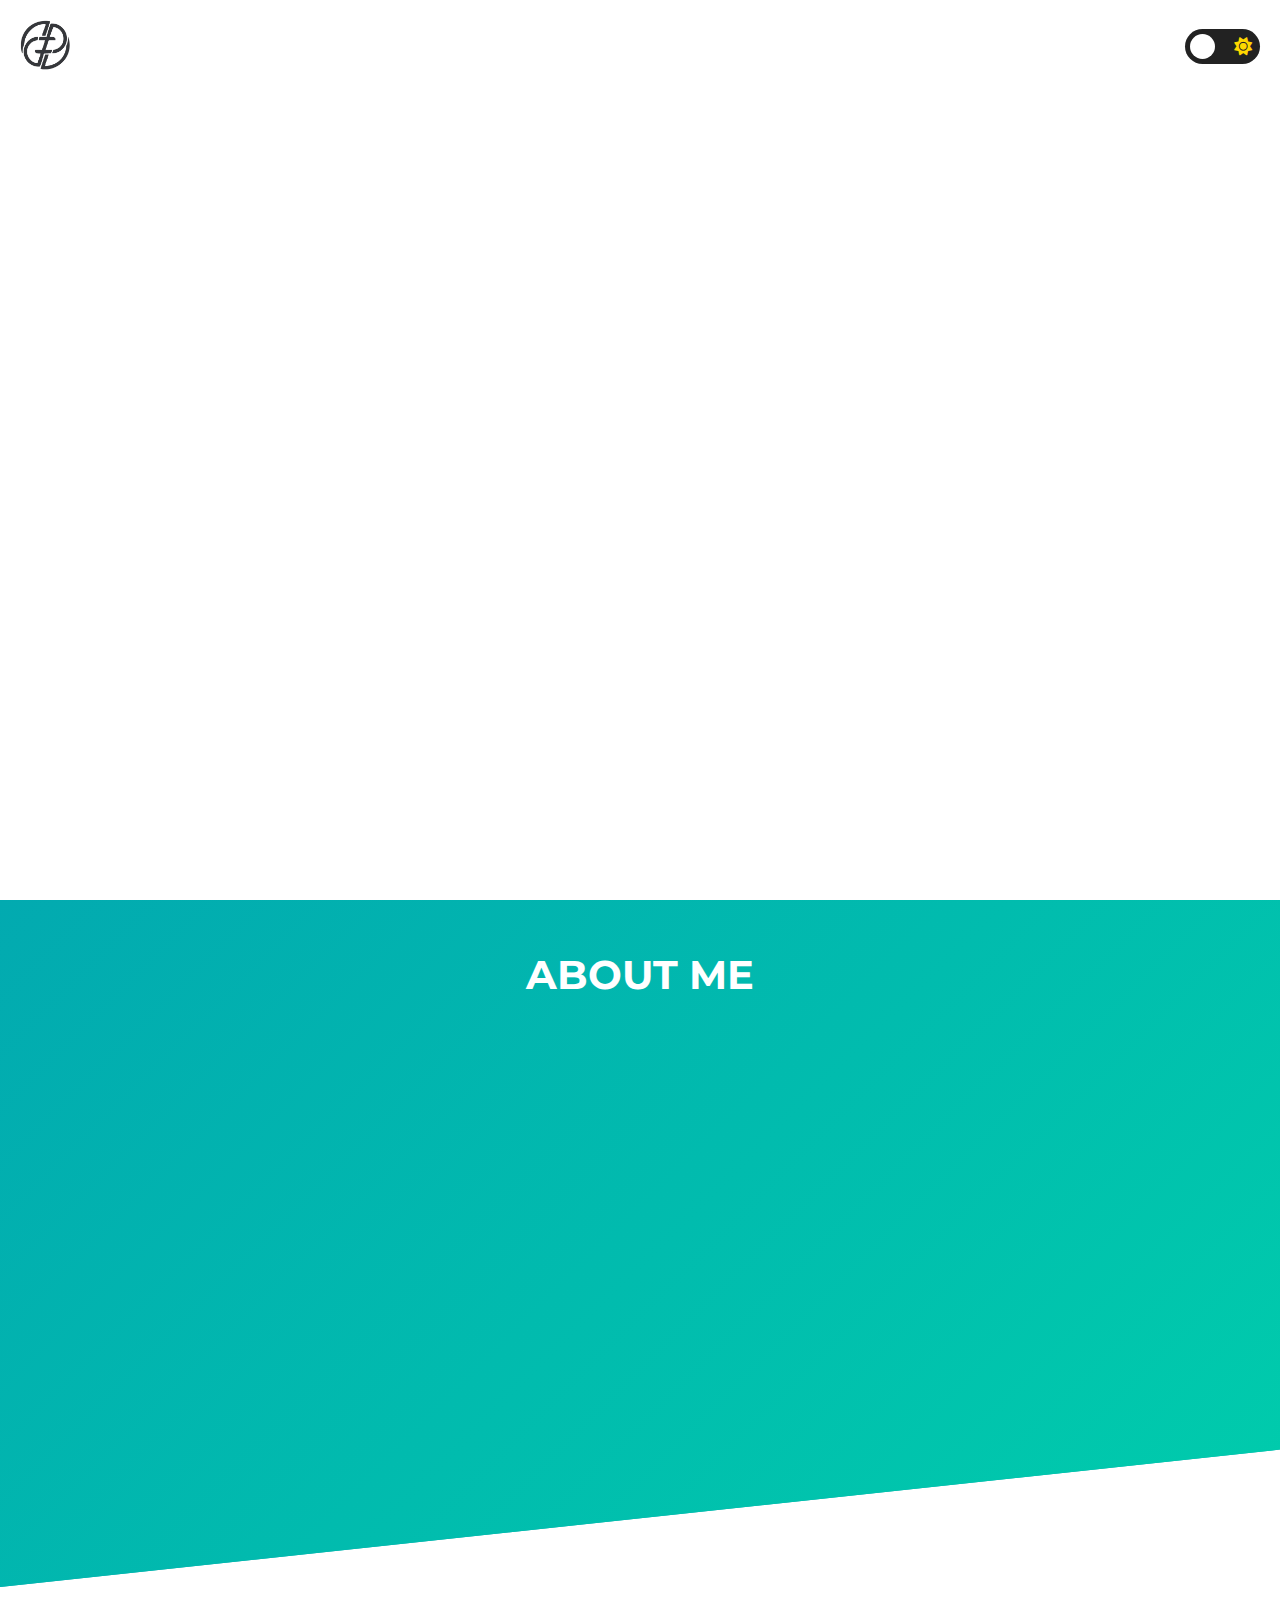
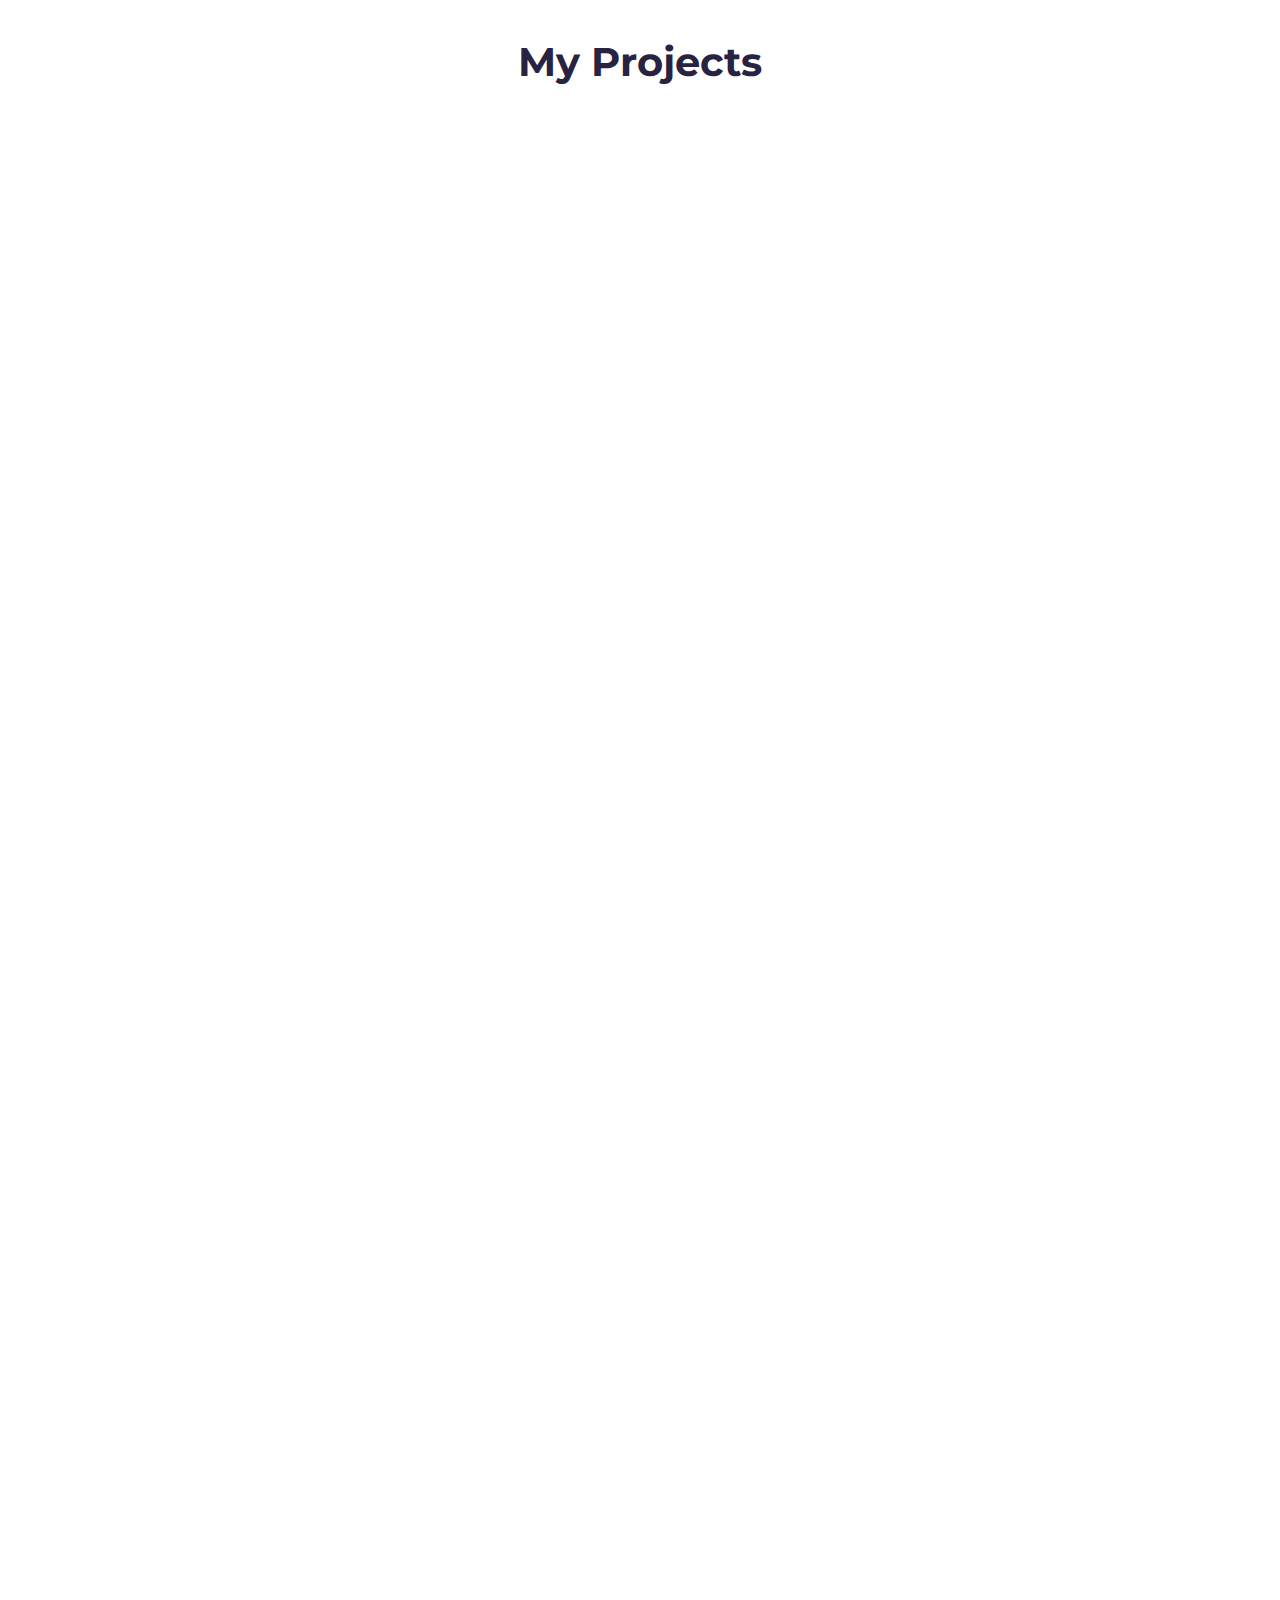
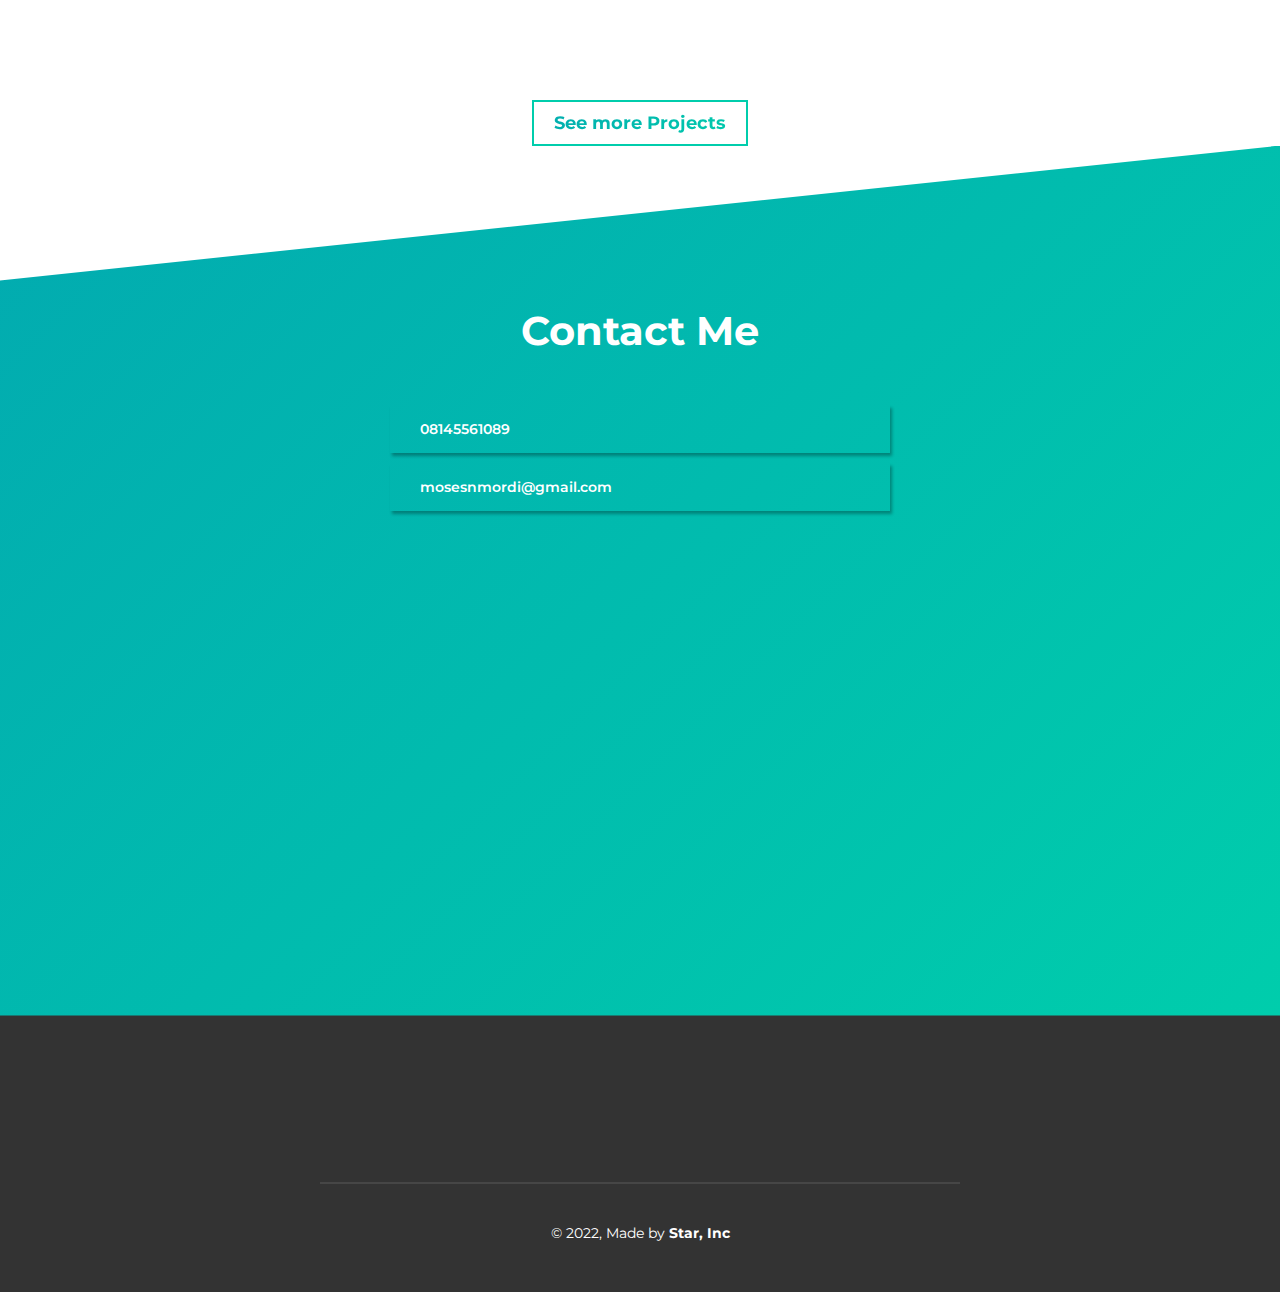
==== Frontend/index.html @ 3a2973d3 "update" ====
<!DOCTYPE html>
<html lang="en">
  <head>
    <meta charset="UTF-8" />
    <meta http-equiv="X-UA-Compatible" content="IE=edge" />
    <meta name="viewport" content="width=device-width, initial-scale=1.0" />
    <!-- Todo: put here your site title -->
    <title>[Moses Mordi] | Developer</title>
    <!-- Todo: add some coding keywords below - e.g: (javascript, yourusername, etc) -->
    <meta
      name="keywords"
      content="[Moses], Web Developer"
    />
    <!-- Todo: improve your SEO by adding a small description of you -->
    <meta name="description" content="Remote Junior Web Developer" />
    <link rel="preconnect" href="https://fonts.googleapis.com" />
    <link rel="preconnect" href="https://fonts.gstatic.com" crossorigin />
    <link
      rel="stylesheet"
      href="https://cdnjs.cloudflare.com/ajax/libs/font-awesome/6.1.2/css/all.min.css"
    />
    <link
      rel="icon"
      type="image/png"
      sizes="32x32"
      href="./IMG/Logo-dark.webp"
    />

    <link rel="stylesheet" href="./CSS/style.css" />
    <link rel="stylesheet" href="./CSS/utilities.css" />
    <link rel="stylesheet" href="./CSS/media.css" />
    <script src="https://cdn.lordicon.com/xdjxvujz.js"></script>
    <script defer src="./Scripts/scrollReveal.js"></script>
    <script defer type="module" src="./index.js"></script>
  </head>
  <body>
    <!-- HERO SECTION -->
    <section id="hero" class="hero__section d_f ai_c fd_c">
      <header>
        <nav class="nav d_f jc_sb ai_c sticky">
          <a href="#hero" class="logo">
            <img
              class="logo-icon logo-active"
              src="./IMG/Logo-dark.webp"
              alt="Logo image"
            />
            <!-- <img
              class="logo-icon"
              src="./IMG/Logo-light.webp"
              alt="Logo image"
            /> -->
          </a>
          <div class="switch-container">
            <input type="checkbox" id="switch" />
            <label for="switch">
              <i class="fas fa-sun"></i>
              <i class="fas fa-moon"></i>
              <span class="ball"></span>
            </label>
          </div>
        </nav>
      </header>

      <div class="hero__text-container d_f fd_c ai_s jc_c mw-medium">
        <h1 class="hero__lead--text">
          Hi, my name is <span>Moses Mordi</span><br />
          I'm a Web Developer
        </h1>
        <a class="hero--button btn btn--primary" href="#about"> Know More</a>
      </div>
    </section>
    <!-- ABOUT SECTION -->
    <section id="about" class="about__section">
      <div class="about__container">
        <h2 class="about--header ta_c header_primary">ABOUT ME</h2>
        <div class="about__content d_f">
          <div class="about__content--image d_f jc_c ai_c left__column">
            <img src="./IMG/me.jpg" alt="A picture of me" />
          </div>
          <div class="about__content--text d_f fd_c jc_c right__column">
            <p class="about__content--bio">
              I am a Web developer, passionate about building impactful,
              scalable social and technical systems. I also write technical
              articles and actively participate in internship programs while
              working trying to land tech roles.
            </p>
            <div class="tech__stack-container">
              <h2 class="about__content--header">My Current Tech Stack</h2>
              <ul class="tech__stack d_f">
                <li class="tech__stack--skill">
                  HTML5<i class="fa-brands fa-html5"></i>
                </li>
                <li class="tech__stack--skill">
                  CSS3<i class="fa-brands fa-css3"></i>
                </li>
                <!--<li class="tech__stack--skill">
                  Figma<i class="fa-brands fa-figma"></i>
                </li>-->
                <!--<li class="tech__stack--skill">
                  SCSS<i class="fa-brands fa-sass"></i>
                </li>-->
                <li class="tech__stack--skill">
                  Responsive design<i class="fa-solid fa-ruler-combined"></i>
                </li>
                <li class="tech__stack--skill">
                  JavaScript ES6<i class="fa-brands fa-square-js"></i>
                </li>
                <li class="tech__stack--skill">
                  Hashnode<i class="fa-brands fa-hashnode"></i>
                </li>
                <li class="tech__stack--skill">
                  Technical Writing<i class="fa-solid fa-pen"></i>
                </li>
                <li class="tech__stack--skill">
                  Git<i class="fa-solid fa-code-branch"></i>
                </li>
                <li class="tech__stack--skill">
                  GitHub<i class="fa-brands fa-github"></i>
                </li>
              </ul>
            </div>

            <!-- <a class="about__content--button btn btn--light" href="#">
              View Resume</a
            > -->
          </div>
        </div>
      </div>
    </section>
    <!-- PROJECT SECTION -->
    <div class="project__section">
      <h2 class="project__section--header header_primary ta_c">
        My Projects
        <lord-icon
          class="lord-icon"
          src="https://cdn.lordicon.com/gakvfgma.json"
          trigger="loop"
          delay="1000"
          colors="primary:#333"
          style="width: 5rem; height: 5rem; font-weight: 700"
        >
        </lord-icon>
      </h2>
      <div class="project__container d_f mw-medium">
        <div class="project__text--area d_f fd_c left__column hidden__left">
          <h2 class="project__name header_secondary">Portfolio Website</h2>
          <p class="project__description">
            My first portfolio website which encapsulates all my current skills
            in Web Development so far. It holds a number of projects I've worked
            on, and some cool interactive features, feel free to mess around and
            explore.
          </p>
          <div class="project__buttons d_f">
            <a
              class="btn btn--primary"
              href="https://david-portfolio-main.netlify.app"
              target="_blank"
              >See Live</a
            >
            <a
              class="btn btn--primary"
              href="#"
              target="_blank"
              >View Source</a
            >
          </div>
        </div>
        <a
          href="https://david-portfolio-main.netlify.app"
          class="project__img--area right__column hidden__right"
          target="_blank"
        >
          <img src="./IMG/Portfolio.webp" alt="Portfolio image preview" />
        </a>
      </div>
      <div class="project__container d_f mw-medium">
        <div class="project__text--area d_f fd_c left__column hidden__left">
          <h2 class="project__name header_secondary">Space Tourism</h2>
          <p class="project__description">
            The beauty of our solar system and the idea of space travel served
            as the inspiration for this project, which featured some fascinating
            planets, our gallant space crew for the expeditions, and some of the
            tools used in space exploration.
          </p>
          <div class="project__buttons d_f">
            <a
              class="btn btn--primary"
              href="https://space-tourism-femc.netlify.app"
              target="_blank"
              >See Live</a
            >
            <a
              class="btn btn--primary"
              href="#"
              target="_blank"
              >View Source</a
            >
          </div>
        </div>
        <a
          href="https://space-tourism-femc.netlify.app"
          class="project__img--area right__column hidden__right"
          target="_blank"
        >
          <img src="./IMG/Space-Tourism.webp" alt="Space Tourism Preview" />
        </a>
      </div>
      <div class="project__container d_f mw-medium">
        <div class="project__text--area d_f fd_c left__column hidden__left">
          <h2 class="project__name header_secondary">Lazy Loading Article</h2>
          <p class="project__description">
            This is a technical article implementing image lazy loading using
            JavaScript's Intersection Observer to improve website speed and
            performance.
          </p>
          <div class="project__buttons d_f">
            <a
              class="btn btn--primary"
              href="#"
              target="_blank"
              >See Live</a
            >
            <a
              class="btn btn--primary"
              href="#"
              target="_blank"
              >View Source</a
            >
          </div>
        </div>
        <a
          href="#"
          class="project__img--area right__column hidden__right"
          target="_blank"
        >
          <img src="./IMG/Lazy-loading.webp" alt="Lazy Loading Preview" />
        </a>
      </div>
      <div class="project__container d_f mw-medium">
        <div class="project__text--area d_f fd_c left__column hidden__left">
          <h2 class="project__name header_secondary">Widget Article</h2>
          <p class="project__description">
            This article discusses the creation of a widget that can display the
            current weather, time, and date. It provides step-by-step
            instructions and code examples to help readers build their own
            weather widget. Whether you're a beginner or an experienced
            developer, this tutorial has something for you.
          </p>
          <div class="project__buttons d_f">
            <a
              class="btn btn--primary"
              href="#"
              target="_blank"
              >See Live</a
            >
            <a
              class="btn btn--primary"
              href="#"
              target="_blank"
              >View Source</a
            >
          </div>
        </div>
        <a
          href="#"
          class="project__img--area right__column hidden__right"
          target="_blank"
        >
          <img src="./IMG/Widget-Article.webp" alt="Pseudo Elements Preview" />
        </a>
      </div>

      <div class="project__container d_f mw-medium">
        <div class="project__text--area d_f fd_c left__column hidden__left">
          <h2 class="project__name header_secondary">Promises Article</h2>
          <p class="project__description">
            A Beginner's Guide to Understanding the Lifecycle of a JavaScript
            Promise" is an article that provides a comprehensive introduction to
            promises in JavaScript. It covers the basics of promises, as well as
            more advanced topics such as handling errors and chaining promises.
          </p>
          <div class="project__buttons d_f">
            <a
              class="btn btn--primary"
              href="#"
              target="_blank"
              >See Live</a
            >
            <a
              class="btn btn--primary"
              href="#"
              target="_blank"
              >View Source</a
            >
          </div>
        </div>
        <a
          href="#"
          class="project__img--area right__column hidden__right"
          target="_blank"
        >
          <img src="./IMG/Promises.webp" alt="Pseudo Elements Preview" />
        </a>
      </div>

      <div class="project__container d_f mw-medium">
        <div class="project__text--area d_f fd_c left__column hidden__left">
          <h2 class="project__name header_secondary">
            Pseudo Elements Article
          </h2>
          <p class="project__description">
            This is a technical article on CSS Pseudo elements explaining how to
            use these elements to build custom aesthetic effects and animations
            without using any additional libraries for frameworks.
          </p>
          <div class="project__buttons d_f">
            <a
              class="btn btn--primary"
              href="#"
              target="_blank"
              >See Live</a
            >
            <a
              class="btn btn--primary"
              href="#"
              target="_blank"
              >View Source</a
            >
          </div>
        </div>
        <a
          href="#"
          class="project__img--area right__column hidden__right"
          target="_blank"
        >
          <img src="./IMG/Pseudo-elements.webp" alt="Pseudo Elements Preview" />
        </a>
      </div>

      <div class="project__container d_f mw-medium">
        <div class="project__text--area d_f fd_c left__column">
          <h2 class="project__name header_secondary">Blogr</h2>
          <p class="project__description">
            Blogr is a fascinating user-friendly publishing platform which aids
            users to promote their online brand. Blogr features an exceedingly
            intuitive interface which lets you focus on one thing: creating
            content. The editor supports management of multiple blogs and allows
            easy manipulation of embeds such as images, videos, and Markdown.
          </p>
          <div class="project__buttons d_f">
            <a
              class="btn btn--primary"
              href="https://blogr-femc.netlify.app/"
              target="_blank"
              >See Live</a
            >
            <a
              class="btn btn--primary"
              href="#"
              target="_blank"
              >View Source</a
            >
          </div>
        </div>
        <a
          href="https://blogr-femc.netlify.app/"
          target="_blank"
          class="project__img--area right__column hidden__right"
        >
          <img src="./IMG/Blogr.webp" alt="Blogr Page Preview" />
        </a>
      </div>
      <div class="project__container d_f mw-medium">
        <div class="project__text--area d_f fd_c left__column">
          <h2 class="project__name header_secondary">Huddle</h2>
          <p class="project__description">
            Huddle is a platform used to effectively create communities to
            easily connect creators to their users. It features a beautiful
            interface and lots of exciting functionalities to keep everyone
            engaged.
          </p>
          <div class="project__buttons d_f">
            <a
              class="btn btn--primary"
              href="https://huddle-femc.netlify.app"
              target="_blank"
              >See Live</a
            >
            <a
              class="btn btn--primary"
              href="#"
              target="_blank"
              >View Source</a
            >
          </div>
        </div>
        <a
          href="https://huddle-femc.netlify.app"
          target="_blank"
          class="project__img--area right__column"
        >
          <img src="./IMG/Huddle.webp" alt="Huddle Page preview" />
        </a>
      </div>
      <div class="more__projects d_f jc_c">
        <a
          href="./HTML/projects.html"
          class="more__projects--button ta_c mw-medium btn btn--primary"
          >See more Projects</a
        >
      </div>
    </div>
    <!-- CALL TO ACTION SECTION -->
    <section class="cta__section">
      <div class="cta__container d_f fd_c ai_c mw-small">
        <span class="cta__icon">
          <lord-icon
            src="https://cdn.lordicon.com/itykargr.json"
            trigger="loop"
            delay="800"
            colors="primary:#ffffff"
            style="width: 5rem; height: 5rem"
          >
          </lord-icon>
        </span>
        <h2 class="cta__header header_primary">Contact Me</h2>

        <a href="tel:08145561089" class="cta__contact--link">
          <lord-icon
            src="https://cdn.lordicon.com/cnyeuzxc.json"
            trigger="loop"
            delay="800"
            colors="primary:#ffffff"
            style="width: 25px; height: 25px"
          >
          </lord-icon>
          08145561089
        </a>
        <a href="mailto: mosesnmordi@gmail.com" class="cta__contact--link">
          <lord-icon
            src="https://cdn.lordicon.com/iicmtpsq.json"
            trigger="loop"
            delay="800"
            colors="primary:#ffffff"
            style="width: 25px; height: 25px"
          >
          </lord-icon>
          mosesnmordi@gmail.com
          </a>

        <form
          method="POST"
          data-netlify="true"
          name="contact"
          class="cta__form d_f fd_c bottom__column hidden__bottom"
        >
          <input type="text" name="name" placeholder="Full Name" />
          <input type="email" name="email" placeholder="Email Address" />
          <textarea
            name="message"
            cols="30"
            rows="10"
            placeholder="Message"
          ></textarea>
          <button
            class="cta_button btn btn--light"
            type="submit"
            value="Submit"
          >
            Submit
          </button>
        </form>
      </div>
    </section>
    <!-- FOOTER SECTION -->
    <section class="footer__section">
      <div class="footer__container d_f fd_c ai_c">
        <a href="#hero" class="back-top-top bottom__column hidden__bottom">
          <lord-icon
            src="https://cdn.lordicon.com/eflfmgmj.json"
            trigger="loop"
            delay="1000"
            colors="primary:#ffffff"
            style="width: 35px; height: 35px"
          >
          </lord-icon
        ></a>
        <div class="footer__socials d_f bottom__column hidden__bottom">
          <a
            href="#"
            target="_blank"
            class="footer__socials--link"
          >
            <i class="fa-brands fa-twitter"></i>
          </a>
          <a
            href="#"
            target="_blank"
            class="footer__socials--link"
          >
            <i class="fa-brands fa-github"></i>
          </a>
          <a
            href="#"
            target="_blank"
            class="footer__socials--link"
          >
            <i class="fa-brands fa-linkedin-in"></i>
          </a>
        </div>
        <div class="dashed__line"></div>
        <p class="copyright">
          &copy 2022, Made by
          <a href="#">Star, Inc</a>
        </p>
      </div>
    </section>
  </body>
</html>
---- Frontend/CSS/style.css ----
@import url("https://fonts.googleapis.com/css2?family=Montserrat:wght@300;400;700&display=swap");

* {
  padding: 0;
  margin: 0;
  box-sizing: border-box;
}

*::after,
*::before {
  margin: 0;
  padding: 0;
}

:root {
  --dark-text-color: #272341;
  --neutral-color: #fff;
  --primary-color-light: #00cdac;
  --primary-color-dark: #02aab0;
  --footer-bg: #333333;
  --body-color: #fff;
  --body-font: "Montserrat", sans-serif;
  --body-text-color: #222;
  scroll-behavior: smooth;
}

::selection {
  background: var(--primary-color-light);
}

::placeholder {
  font-family: var(--body-font);
}

::-webkit-scrollbar {
  width: 8px;
}
::-webkit-scrollbar-thumb {
  background: #00cdac;
  border-radius: 2px;
}
::-webkit-scrollbar-track {
  background: #f8f8f8;
}

body {
  font-family: var(--body-font);
  background: var(--body-color);
  color: var(--body-text-color);
  transition: all ease-in-out 0.5s;
}

html {
  font-size: 62.5%;
}

button {
  font-family: var(--body-font);
}

/* HERO SECTION STYLING */
.hero__section {
  height: 100vh;
  width: 100%;
  position: relative;
  padding-top: 0;
}
header {
  width: 100%;
  position: relative;
  transition: all ease-in-out 0.3s;
}

nav {
  width: 100%;
  padding: 2rem;
  margin: 0 auto;
  background: rgba(255, 255, 255, 0.5);
  transition: none;
}

.sticky {
  position: fixed;
  background: transparent;
  z-index: 2;
  transition: all ease-in-out 0.3s;
}

.logo img {
  width: 5rem;
}

/* DARK MODE SWITCH */
.switch-container {
  top: 20px;
  right: 20px;
  z-index: 3;
}

.switch-container label {
  display: flex;
  width: 75px;
  height: 35px;
  justify-content: space-between;
  align-items: center;
  padding: 0 6px;
  background: #222;
  border-radius: 50px;
  cursor: pointer;
  position: relative;
}

label i {
  font-size: 18px;
}
label .fa-sun {
  color: rgb(255, 215, 0);
  transition: 0.8s;
}
label .fa-moon {
  color: var(--neutral-color);
  transition: 0.8s;
}
label .ball {
  display: none;
}

input:checked + label .fa-sun {
  transform: translateX(43px);
}
input:checked + label .fa-moon {
  transform: translateX(-43px);
}

label .fa-sun {
  opacity: 1;
}
input:checked + label .fa-sun {
  opacity: 0;
}
label .fa-moon {
  opacity: 0;
}
input:checked + label .fa-moon {
  opacity: 1;
}

label .ball {
  position: absolute;
  display: block;
  width: 25px;
  height: 25px;
  top: 5px;
  left: 5px;
  background: var(--neutral-color);
  border-radius: 50%;
  transition: 0.8s;
}

input:checked + label .ball {
  transform: translateX(40px);
}

label .fa-sun {
  transform: translateX(43px);
}
input:checked + label .fa-sun {
  transform: translateX(0);
}

label {
  transition: 0.3s;
}
input:checked + label {
  background: rgb(192, 192, 192);
}
input:checked + label .ball {
  background: #222;
}

.nav input {
  display: none;
}

input:checked + label .fa-sun {
  transform: translateX(43px) rotate(160deg);
}

/* HERO TEXT STYLING */
.hero__text-container {
  height: calc(100vh - 10.5rem);
  gap: 4rem;
  padding: 0 2rem;
  width: 100%;
}

.hero__lead--text {
  font-size: 5.6rem;
  color: var(--dark-text-color);
  line-height: 7rem;
}

.hero__lead--text span {
  -webkit-background-clip: text;
  background-clip: text;
  background-image: linear-gradient(
    135deg,
    var(--primary-color-dark),
    var(--primary-color-light)
  );
  color: transparent;
}

.hero--button {
  font-size: 2.4rem;
  padding: 1rem 2rem;
}

/* HERO TEXT ANIMATION*/
.hero__lead--text {
  transform: translateX(-1200px);
  animation: heading 1s forwards ease-in;
  opacity: 0;
}
.hero--button {
  transform: translateX(-1200px);
  animation: text 1s forwards ease-in 0.5s;
  opacity: 0;
}

/* KEYFRAME ANIMATIONS */
@keyframes heading {
  to {
    transform: translateY(0);
    opacity: 1;
  }
}
@keyframes text {
  to {
    transform: translateX(0);
    opacity: 1;
  }
}

/* ABOUT SECTION STYLING */
.about__section {
  background-color: var(--primary-color-dark);
  background-image: linear-gradient(
    135deg,
    var(--primary-color-dark),
    var(--primary-color-light)
  );
  -webkit-clip-path: polygon(0 0, 100% 0, 100% 80%, 0 100%);
  clip-path: polygon(0 0, 100% 0, 100% 80%, 0 100%);
  padding-bottom: 10%;
  color: var(--neutral-color);
  overflow: hidden;
  margin-bottom: 5rem;
}

.about__container {
  max-width: 90rem;
  margin: auto;
  height: 100%;
}

.about--header {
  color: var(--neutral-color);
}

.about__content {
  height: auto;
  transition: all 1.5s ease-in;
}

.about__content--text {
  flex: 1;
  padding: 1rem 2rem;
  gap: 2rem;
}

.about__content--image {
  padding: 1rem 2rem;

  overflow: hidden;
}
.about__content--image img {
  width: 30rem;
  height: 40rem;
  border-radius: 5px;
}

.about__content--bio {
  font-size: 1.4rem;
  font-weight: 400;
  line-height: 3rem;
}

.tech__stack-container {
  color: var(--neutral-color);
}

.about__content--header {
  font-size: 2.5rem;
  margin-bottom: 1rem;
}

.tech__stack {
  column-gap: 2rem;
  list-style: none;
  flex-wrap: wrap;
}

.tech__stack--skill {
  font-size: 1.4rem;
  font-weight: 600;
}
.tech__stack--skill i {
  font-size: 1.6rem;
  padding: 1rem;
}

.about__content--button {
  align-self: start;
  padding: 0.5rem 1.5rem;
  color: var(--neutral-color);
  border: 2px solid var(--neutral-color);
  font-size: 1.8rem;
}

.about__content--button:hover:before {
  transform: translateX(-2.5%) skew(20deg);
}

/* PROJECT SECTION STYLING */
.project__section {
  overflow: hidden;
}
.project__section--header {
  color: var(--dark-text-color);
  max-width: 110rem;
  margin: 0 auto;
}

.project__container {
  gap: 2rem;
  padding: 0 4rem;
  margin-bottom: 8rem !important;
}

.project__text--area {
  flex: 1;
  padding: 1rem;
  gap: 1rem;
}

.project__img--area {
  flex: 1.5;
  box-shadow: 3px 4px 10px rgba(0, 0, 0, 0.2);
  cursor: pointer;
  transform-style: preserve-3d;
  perspective: 1000px;
  overflow: hidden;
  border-radius: 5px;
}

.project__img--area:hover {
  transform: scale(1.005);
  transition: all ease-in-out 0.1s;
}

.project__img--area img {
  width: 100%;
  height: 100%;
  overflow: hidden;
}

.project__name {
  color: var(--dark-text-color);
}

.project__description {
  font-size: 1.6rem;
  line-height: 2.4rem;
}

.project__buttons {
  gap: 2rem;
  font-size: 1.6rem;
}

.project__buttons a {
  padding: 0.5rem 1.5rem;
}

.more__projects--button {
  font-size: 1.8rem;
  padding: 1rem 2rem;
}

/* PROJECT SECTION STYLING */
.cta__section {
  background-image: linear-gradient(135deg, #02aab0, #00cdac);
  -webkit-clip-path: polygon(0 15vh, 100% 0, 100% 100%, 0 100%);
  clip-path: polygon(0 15vh, 100% 0, 100% 100%, 0 100%);
  color: #fff;
  margin-bottom: -1px;
  padding: 15rem 0 10rem;
  overflow: hidden;
}

.cta__container {
  gap: 1rem;
  padding: 0 4rem;
}

.cta__contact--link {
  width: 50rem;
  font-size: 1.4rem;
  padding: 1.5rem 2rem;
  color: var(--neutral-color);
  font-weight: 600;
  box-shadow: 2px 3px 3px rgba(0, 0, 0, 0.3);
  transition: all 0.2s ease-in-out;
}

.cta__contact--link:hover {
  box-shadow: 3px 5px 5px rgba(0, 0, 0, 0.3);
}

.cta__contact--link lord-icon {
  margin-right: 1rem;
}
.cta__form {
  width: 50rem;
  gap: 1rem;
  margin-top: 3rem;
}

.cta__form input,
.cta__form textarea,
.cta__form button {
  padding: 1.5rem 2rem;
  border: none;
  transition: all 0.2s ease-in-out;
  font-family: var(--body-font);
}

.cta__form input:focus,
.cta__form textarea:focus {
  box-shadow: 2px 3px 3px rgba(0, 0, 0, 0.3);
  outline: none;
  font-family: var(--body-font);
}

.cta__form textarea {
  resize: none;
}

.cta_button {
  font-weight: 700;
  font-size: 1.6rem;
  background: none;
  color: var(--neutral-color);
  border: 2px solid var(--neutral-color) !important;
  cursor: pointer;
}

.footer__section {
  background: var(--footer-bg);
  overflow: hidden;
}

.footer__container,
.footer__socials {
  gap: 4rem;
}

.footer__socials--link {
  color: var(--neutral-color);
  font-size: 3rem;
}

.footer__socials--link i {
  transition: all ease-in 0.15s;
}

.fa-twitter:hover {
  color: #00acee;
}

.fa-github:hover {
  color: #171515;
}

.fa-linkedin-in:hover {
  color: #0072b1;
}

.dashed__line {
  width: 50%;
  border-bottom: 2px solid #464646;
}

.copyright,
.copyright a {
  color: var(--neutral-color);
}

.copyright {
  font-size: 1.4rem;
}

.copyright a {
  font-weight: 700;
}

/* UTILITY CLASSES USED FOR JS FUNCTIONALITY */
.hidden__left {
  opacity: 0;
  transform: translateX(-100%);
}

.hidden__right {
  opacity: 0;
  transform: translateX(100%);
}

.hidden__bottom {
  opacity: 0;
  transform: translateY(100%);
}

.left__column,
.right__column,
.bottom__column {
  transition: all 1s ease-in-out;
}

/* MORE PROJECTS PAGE STYLING */
.more__projects--section {
  position: relative;
  padding-top: 0;
  overflow: hidden;
}

.more__project--header {
  margin-top: 10rem;
}

.back-to-home {
  position: absolute;
  bottom: -50%;
  left: 35px;
}

.back-to-home i {
  font-size: 25px;
  color: var(--body-text-color);
}

/* DARK MODE CLASSES */
.dark__mode {
  --dark-text-color: #fff !important;
  --body-color: #232222 !important;
  --body-color: #333333 !important;
  --body-text-color: #fff !important;
  transition: all ease-in-out 0.5s;
}
---- Frontend/CSS/utilities.css ----
/* UTILITIES */
:root {
  --dark-text-color: #272341;
  --neutral-color: #fff;
  --primary-color-light: #00cdac;
  --primary-color-dark: #02aab0;
  --body-color: #fff;
}

.ta_c {
  text-align: center;
}

.d_f {
  display: flex;
}

.d_g {
  display: grid;
}

.ai_c {
  align-items: center;
}

.ai_s {
  align-items: start;
}

.jc_c {
  justify-content: center;
}

.jc_sb {
  justify-content: space-between;
}

.jc_se {
  justify-content: space-evenly;
}
.fd_c {
  flex-direction: column;
}
section {
  padding: 5rem 0;
}

.header_primary {
  font-size: 4rem;
  margin-bottom: 4rem;
}

.header_secondary {
  font-size: 2.5rem;
}

a {
  text-decoration: none;
}

.mw-small,
.mw-medium {
  margin: 0 auto;
}

.mw-small {
  max-width: 90rem;
}
.mw-medium {
  max-width: 110rem;
}

.btn {
  -webkit-background-clip: text;
  background-clip: text;
  position: relative;
  overflow: hidden;
  text-decoration: none;
  font-weight: 700;
  transition: all 0.3s ease-in-out;
}

.btn:before {
  position: absolute;
  content: "";
  top: -10px;
  left: -10%;
  width: 120%;
  height: 150%;
  transform: translateX(-100%) skew(-20deg);
  transition: all 0.3s ease-in-out;
  z-index: -1;
}

.btn:hover:before {
  transform: translateX(-2.5%) skew(20deg);
}

.btn--primary {
  background-image: linear-gradient(
    135deg,
    var(--primary-color-dark),
    var(--primary-color-light)
  );
  color: transparent;
  border: 2px solid var(--primary-color-light);
}
.btn--primary::before {
  background-image: linear-gradient(
    135deg,
    var(--primary-color-dark),
    var(--primary-color-light)
  );
  color: transparent;
}
.btn--primary:hover {
  -webkit-text-fill-color: var(--neutral-color);
}

.btn--light {
  background-image: var(--neutral-color);
  color: var(--neutral-color);
}

.btn--light:before {
  background: var(--neutral-color);
}
.btn--light:hover {
  -webkit-text-fill-color: var(--primary-color-light);
}
---- Frontend/CSS/media.css ----
/* DESKTOP */
/* Over 1600px Screen */
@media (min-width: 100.1em) {
  html {
    /* 15px per rem */
    font-size: 93.75%;
  }
}
/* 1600px Screen and below */
@media (max-width: 100em) {
  html {
    /* 13px per rem */
    font-size: 81.25%;
  }
}
/* 1500px Screen and below */
@media (max-width: 93.75em) {
  html {
    /* 12px per rem */
    font-size: 75%;
  }
}
/* 1400px and below */
@media (max-width: 87.5em) {
  html {
    /* 11px per rem */
    font-size: 68.75%;
  }
}
/* 1300px and below */
@media (max-width: 81.25em) {
  html {
    /* 10px per rem */
    font-size: 62.5%;
  }
}
/* 1100px and below */
@media (max-width: 68.75em) {
  html {
    /* 9px per rem */
    font-size: 56.25%;
  }
}
/* 900px and below */
/* Tablet */
@media (max-width: 56.25em) {
  .hero__text-container {
    align-items: center;
  }
  .hero__lead--text {
    text-align: center;
  }

  .about__section {
    -webkit-clip-path: polygon(0 0, 100% 0, 100% 90%, 0 100%);
    clip-path: polygon(0 0, 100% 0, 100% 90%, 0 100%);
  }

  .about__content {
    flex-direction: column-reverse;
  }

  .about__content--header {
    text-align: center;
  }

  .about__content--bio {
    text-align: center;
  }

  .tech__stack {
    width: 100%;
    justify-content: center;
  }

  .about__content--button {
    align-self: center;
    margin-bottom: 2rem;
  }

  .project__container {
    flex-direction: column;
  }

  .cta__section {
    -webkit-clip-path: polygon(0 10vh, 100% 0, 100% 100%, 0 100%);
    clip-path: polygon(0 10vh, 100% 0, 100% 100%, 0 100%);
  }

  .cta__contact--link,
  .cta__form {
    width: 50rem;
  }
}

/* 700px and below */
@media (max-width: 43.75em) {
  html {
    font-size: 50%;
  }

  .hero__lead--text {
    font-size: 5rem;
  }

  .about__section {
    -webkit-clip-path: polygon(0 0, 100% 0, 100% 95%, 0 100%);
    clip-path: polygon(0 0, 100% 0, 100% 95%, 0 100%);
  }

  .cta__section {
    -webkit-clip-path: polygon(0 5vh, 100% 0, 100% 100%, 0 100%);
    clip-path: polygon(0 5vh, 100% 0, 100% 100%, 0 100%);
  }
}

/* 500px and below */
@media (max-width: 31.25em) {
  html {
    font-size: 43.75%;
  }
  .cta__contact--link,
  .cta__form {
    width: 100%;
  }
}

/* Phone */
/* 400px and below */
@media (max-width: 25em) {
  .hero__lead--text {
    font-size: 3.5rem;
  }

  .about__content--bio,
  .tech__stack--skill,
  .cta__contact--link {
    font-size: 1.8rem;
    line-height: 2.8rem;
  }

  .tech__stack--skill i {
    font-size: 2rem;
  }

  .project__description {
    font-size: 1.8rem;
    line-height: 2.8rem;
  }

  .cta_button {
    font-size: 1.8rem;
  }

  .cta__contact--link,
  .cta__form {
    width: 100%;
  }
}
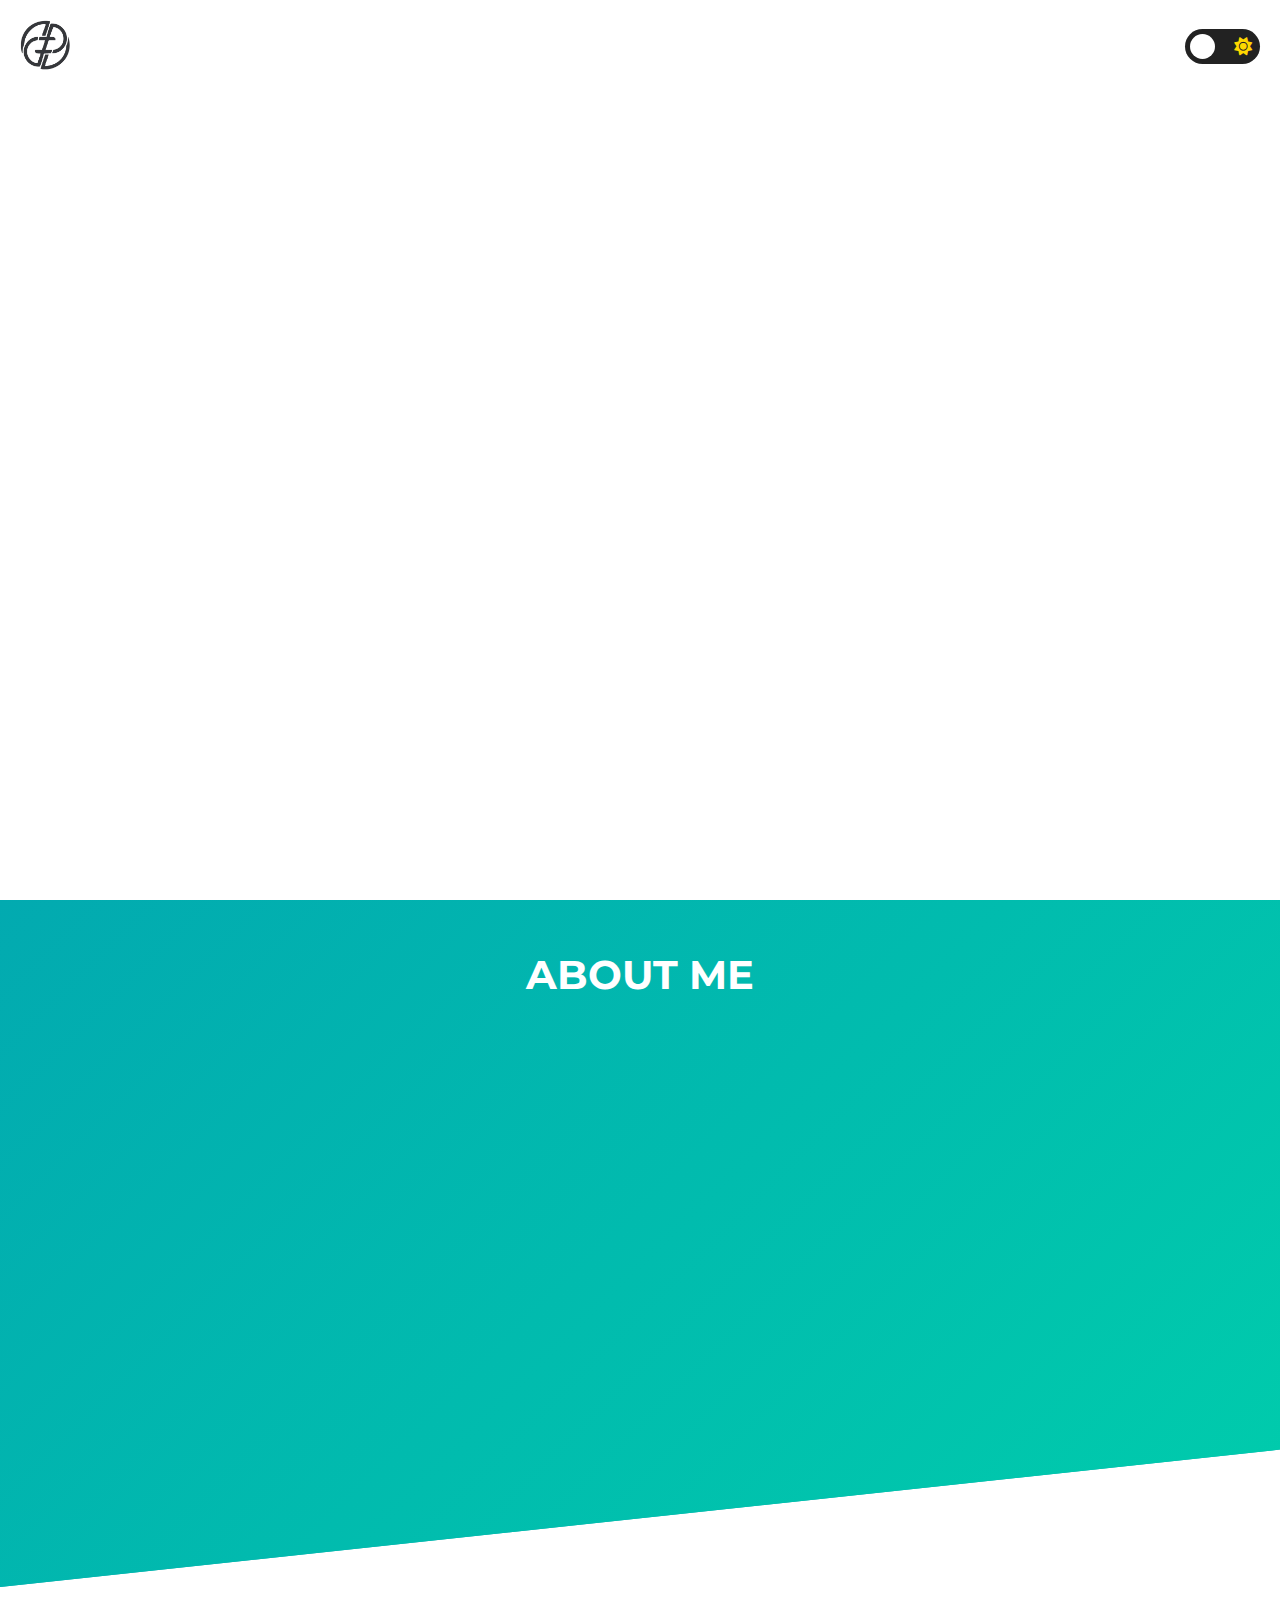
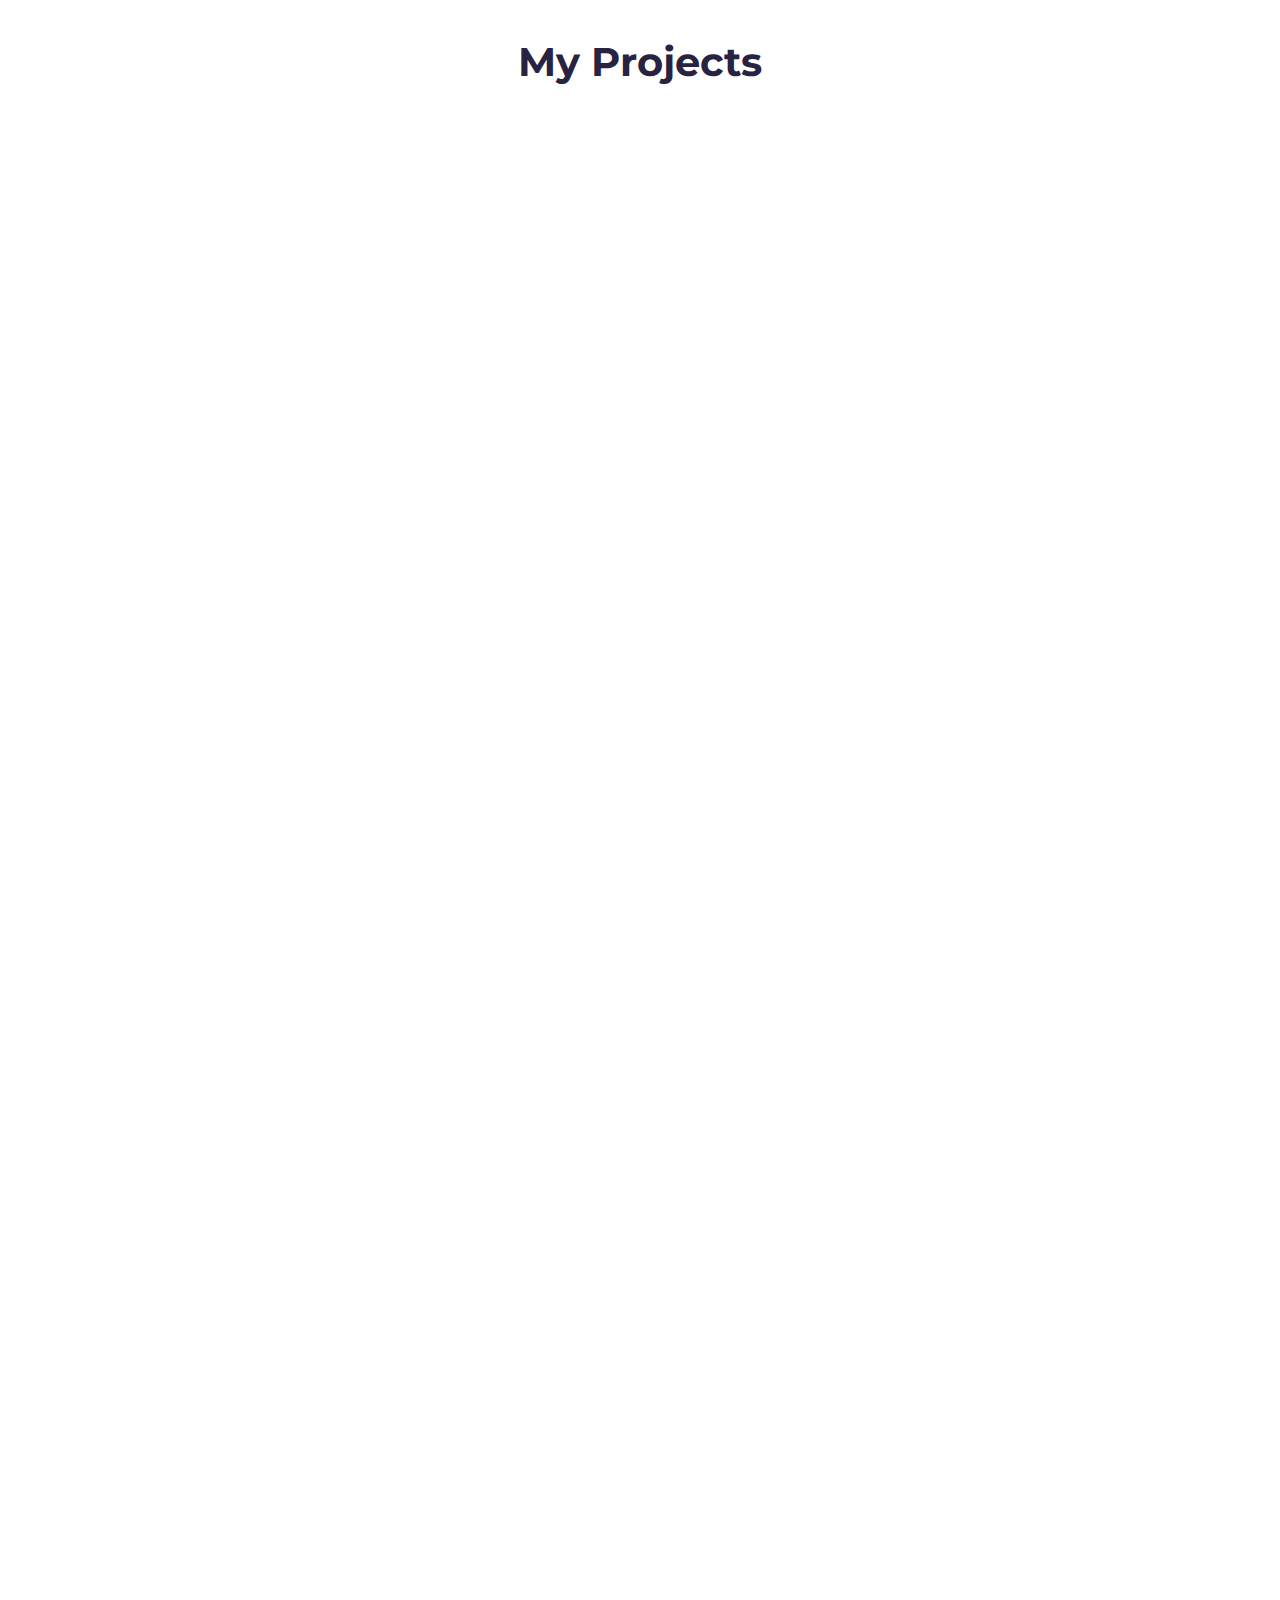
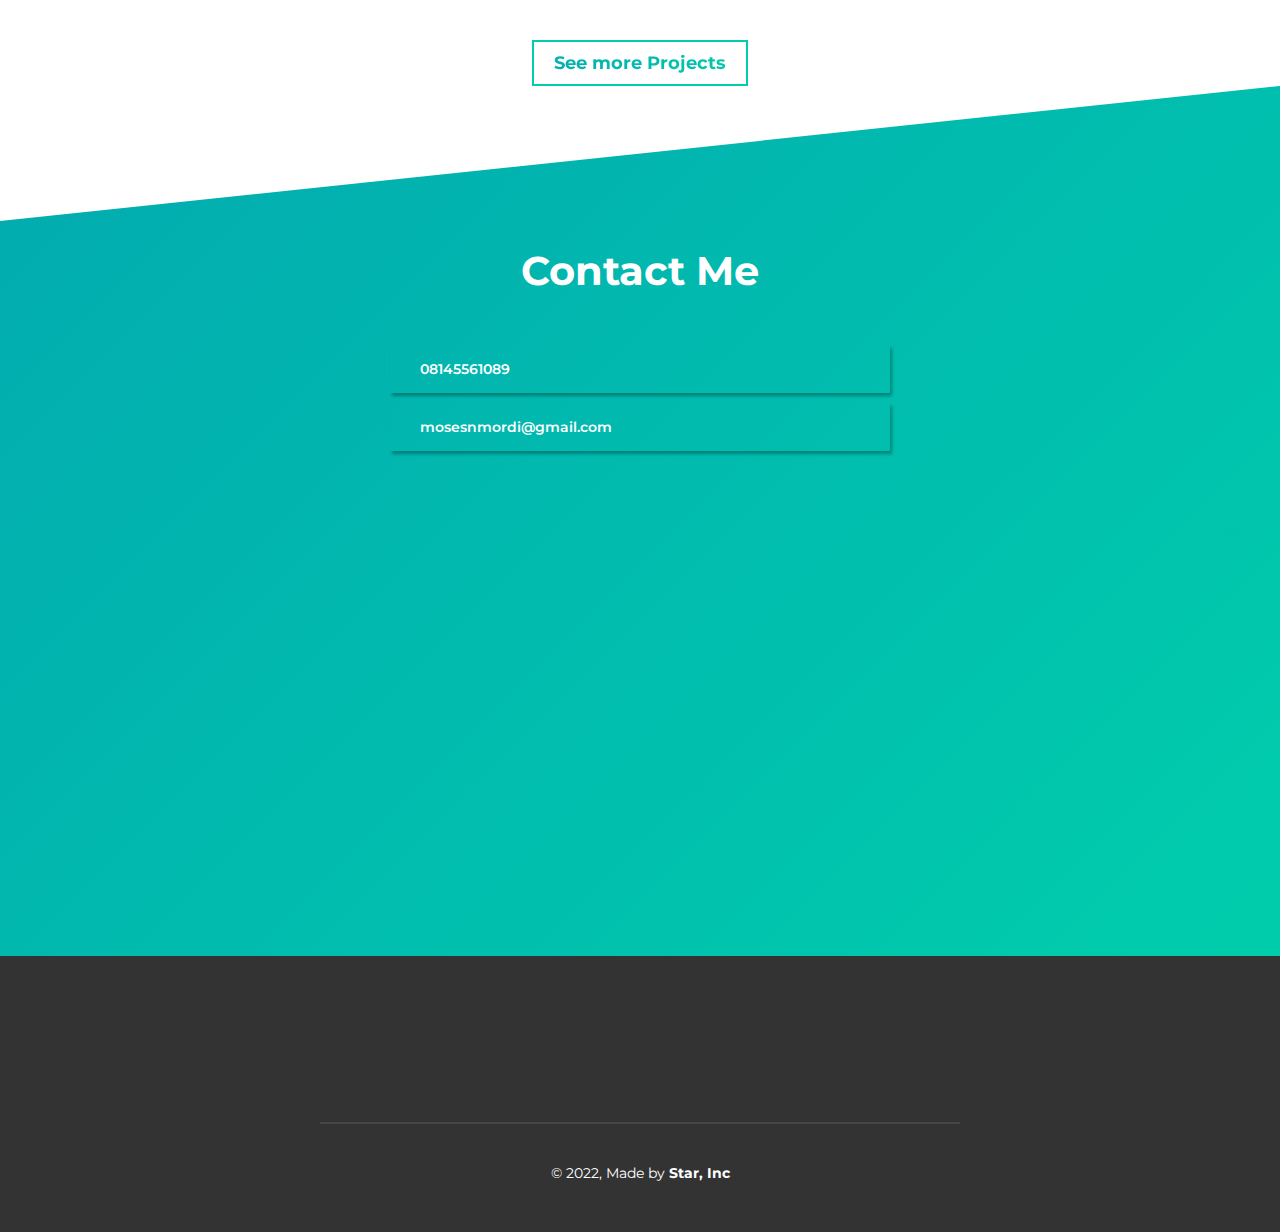
==== commit 965c6607: "update" ====
--- a/Frontend/index.html
+++ b/Frontend/index.html
@@ -170,7 +170,7 @@
           class="project__img--area right__column hidden__right"
           target="_blank"
         >
-          <img src="./IMG/Portfolio.webp" alt="Portfolio image preview" />
+          <!--<img src="./IMG/Portfolio.webp" alt="Portfolio image preview" />-->
         </a>
       </div>
       <div class="project__container d_f mw-medium">
